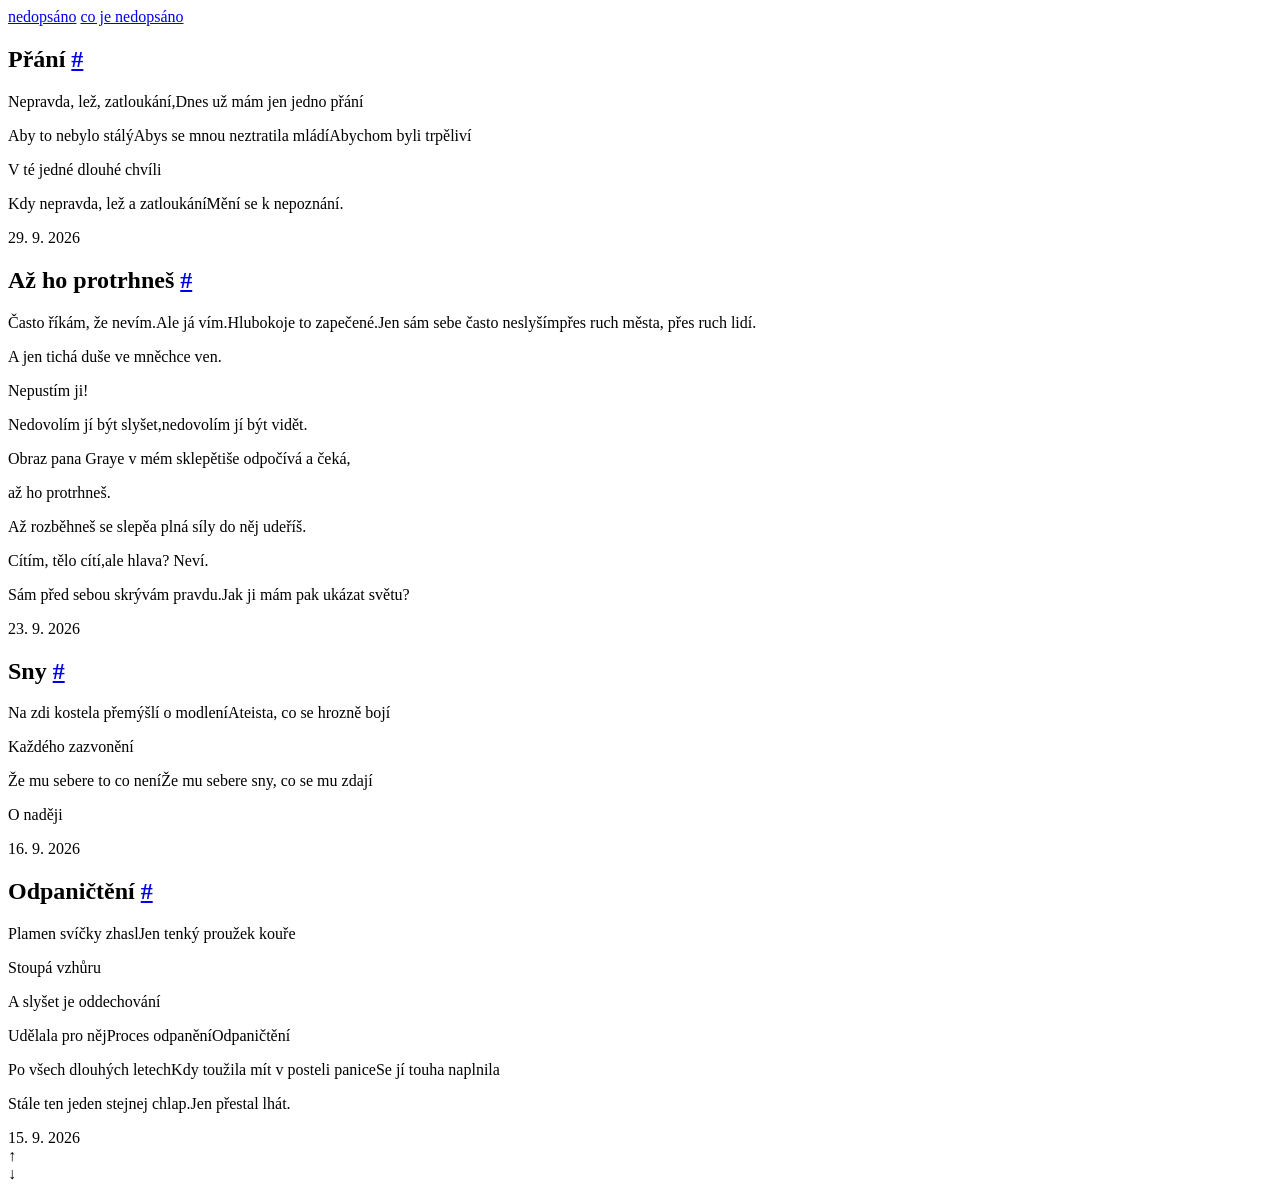
==== index.html @ bcaab164 "deploy: 2fa61394dca04aca23c899d6bff4e6251cd078d2" ====
<!DOCTYPE html>
<html lang="cs">
<head>
  <meta charset="utf-8">
  <meta name="viewport" content="width=device-width, initial-scale=1">
  <title>nedopsáno</title>
  <link rel="icon" type="image/svg+xml" href="https://nedopsano.cz/favicon.svg">
  <link rel="alternate icon" href="https://nedopsano.cz/favicon.ico">
  <link rel="stylesheet" href="https://nedopsano.cz/theme/css/style.css?v=9418cccd">
  <link rel="alternate" type="application/atom+xml" title="nedopsáno"
        href="https://nedopsano.cz/feed.atom.xml">
</head>
<body>
  <a class="corner wordmark" href="https://nedopsano.cz/">nedopsáno</a>
  <a class="corner about" href="https://nedopsano.cz/nedopsano/">co je nedopsáno</a>

  <main>
    <article class="poem" id="prani">
      <h2>Přání <a class="permalink" href="#prani" aria-label="Odkaz na tuto báseň">#</a></h2>
      <p><span class="line">Nepravda, lež, zatloukání,</span><span class="line">Dnes už mám jen jedno přání</span></p>
<p><span class="line">Aby to nebylo stálý</span><span class="line">Abys se mnou neztratila mládí</span><span class="line">Abychom byli trpěliví</span></p>
<p><span class="line">V té jedné dlouhé chvíli</span></p>
<p><span class="line">Kdy nepravda, lež a zatloukání</span><span class="line">Mění se k nepoznání.</span></p>
      <footer><time datetime="2026-09-29T00:00:00+02:00">29. 9. 2026</time></footer>
    </article>
    <article class="poem" id="az-ho-protrhnes">
      <h2>Až ho protrhneš <a class="permalink" href="#az-ho-protrhnes" aria-label="Odkaz na tuto báseň">#</a></h2>
      <p><span class="line">Často říkám, že nevím.</span><span class="line">Ale já vím.</span><span class="line">Hluboko</span><span class="line">je to zapečené.</span><span class="line">Jen sám sebe často neslyším</span><span class="line">přes ruch města, přes ruch lidí.</span></p>
<p><span class="line">A jen tichá duše ve mně</span><span class="line">chce ven.</span></p>
<p><span class="line">Nepustím ji!</span></p>
<p><span class="line">Nedovolím jí být slyšet,</span><span class="line">nedovolím jí být vidět.</span></p>
<p><span class="line">Obraz pana Graye v mém sklepě</span><span class="line">tiše odpočívá a čeká,</span></p>
<p><span class="line">až ho protrhneš.</span></p>
<p><span class="line">Až rozběhneš se slepě</span><span class="line">a plná síly do něj udeříš.</span></p>
<p><span class="line">Cítím, tělo cítí,</span><span class="line">ale hlava? Neví.</span></p>
<p><span class="line">Sám před sebou skrývám pravdu.</span><span class="line">Jak ji mám pak ukázat světu?</span></p>
      <footer><time datetime="2026-09-23T00:00:00+02:00">23. 9. 2026</time></footer>
    </article>
    <article class="poem" id="sny">
      <h2>Sny <a class="permalink" href="#sny" aria-label="Odkaz na tuto báseň">#</a></h2>
      <p><span class="line">Na zdi kostela přemýšlí o modlení</span><span class="line">Ateista, co se hrozně bojí</span></p>
<p><span class="line">Každého zazvonění</span></p>
<p><span class="line">Že mu sebere to co není</span><span class="line">Že mu sebere sny, co se mu zdají</span></p>
<p><span class="line">O naději</span></p>
      <footer><time datetime="2026-09-16T00:00:00+02:00">16. 9. 2026</time></footer>
    </article>
    <article class="poem" id="odpanicteni">
      <h2>Odpaničtění <a class="permalink" href="#odpanicteni" aria-label="Odkaz na tuto báseň">#</a></h2>
      <p><span class="line">Plamen svíčky zhasl</span><span class="line">Jen tenký proužek kouře</span></p>
<p><span class="line">Stoupá vzhůru</span></p>
<p><span class="line">A slyšet je oddechování</span></p>
<p><span class="line">Udělala pro něj</span><span class="line">Proces odpanění</span><span class="line">Odpaničtění</span></p>
<p><span class="line">Po všech dlouhých letech</span><span class="line">Kdy toužila mít v posteli panice</span><span class="line">Se jí touha naplnila</span></p>
<p><span class="line">Stále ten jeden stejnej chlap.</span><span class="line">Jen přestal lhát.</span></p>
      <footer><time datetime="2026-09-15T00:00:00+02:00">15. 9. 2026</time></footer>
    </article>
  </main>

  <div class="hint hint-up" aria-hidden="true">&uarr;</div>
  <div class="hint hint-down" aria-hidden="true">&darr;</div>
</body>
</html>
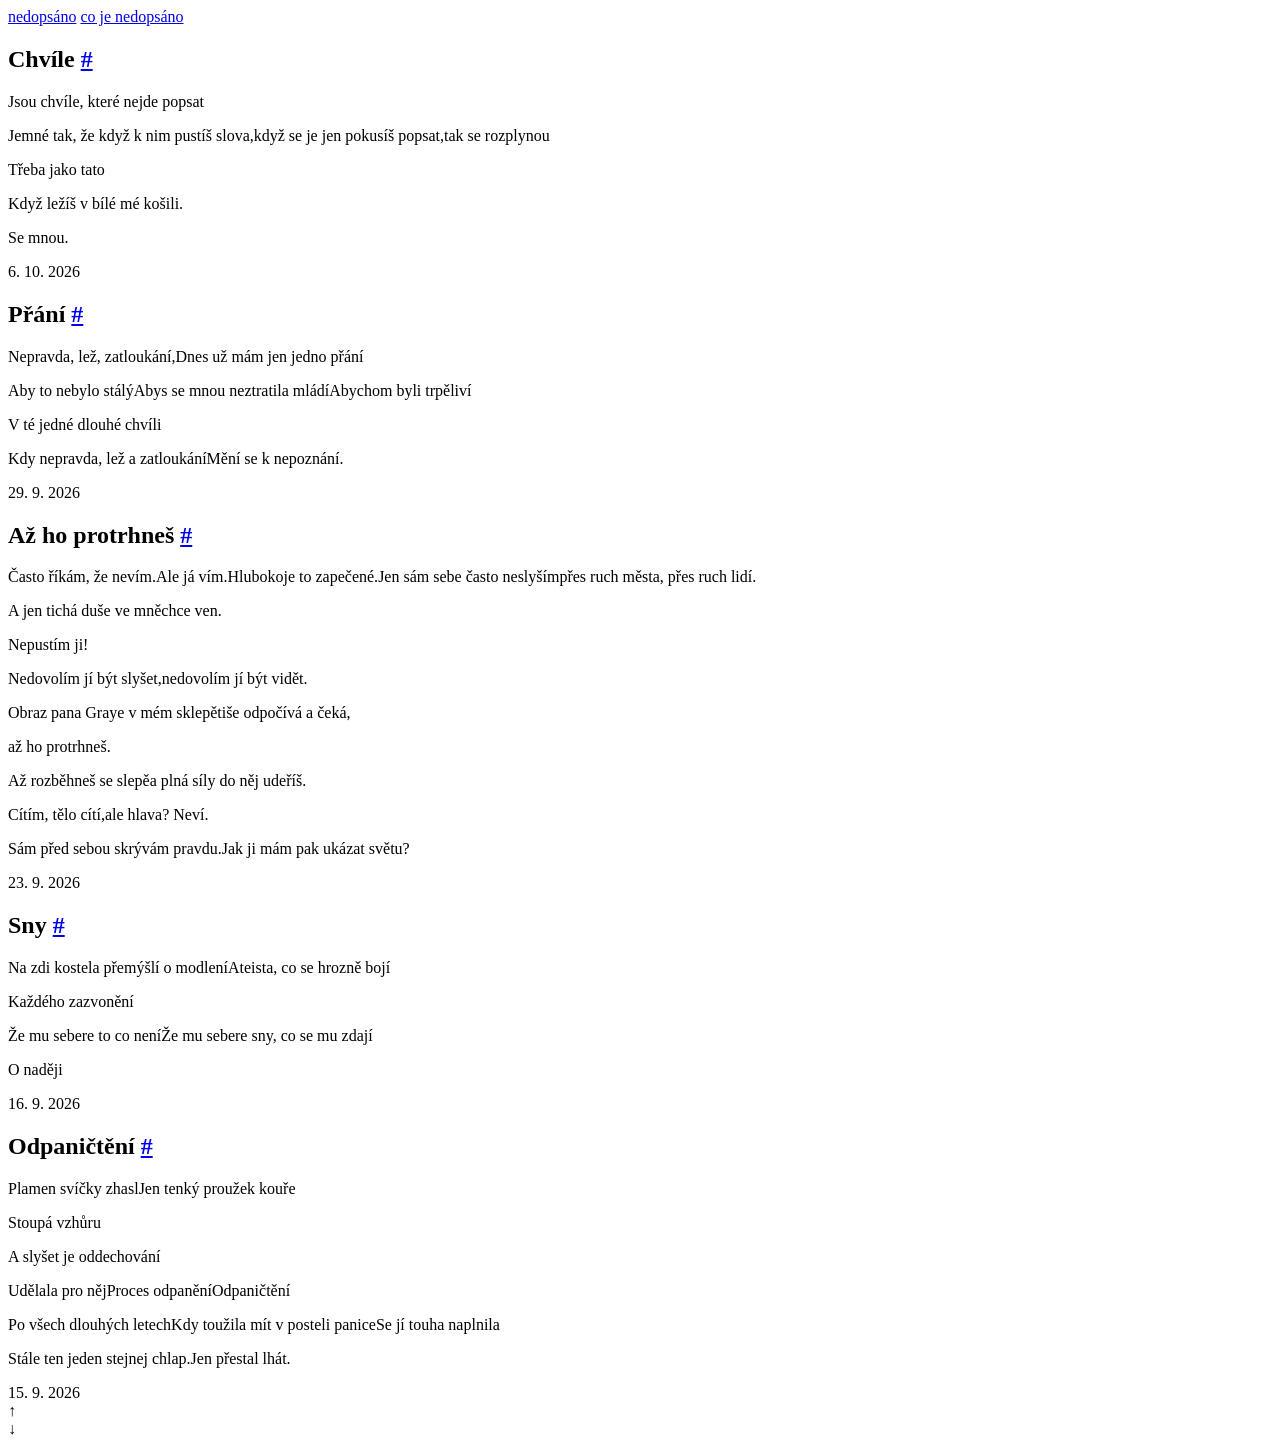
==== commit c284fd54: "deploy: cbd4d55a327df922d9d8b45896299dcbf9a0acba" ====
--- a/index.html
+++ b/index.html
@@ -4,9 +4,10 @@
   <meta charset="utf-8">
   <meta name="viewport" content="width=device-width, initial-scale=1">
   <title>nedopsáno</title>
+  <meta name="description" content="Nehledej zde dokonalost. Jen odkazy a střípky ze života, který se děje.">
   <link rel="icon" type="image/svg+xml" href="https://nedopsano.cz/favicon.svg">
   <link rel="alternate icon" href="https://nedopsano.cz/favicon.ico">
-  <link rel="stylesheet" href="https://nedopsano.cz/theme/css/style.css?v=9418cccd">
+  <link rel="stylesheet" href="https://nedopsano.cz/theme/css/style.css?v=e80733f9">
   <link rel="alternate" type="application/atom+xml" title="nedopsáno"
         href="https://nedopsano.cz/feed.atom.xml">
 </head>
@@ -15,6 +16,15 @@
   <a class="corner about" href="https://nedopsano.cz/nedopsano/">co je nedopsáno</a>
 
   <main>
+    <article class="poem" id="chvile">
+      <h2>Chvíle <a class="permalink" href="#chvile" aria-label="Odkaz na tuto báseň">#</a></h2>
+      <p><span class="line">Jsou chvíle, které nejde popsat</span></p>
+<p><span class="line">Jemné tak, že když k nim pustíš slova,</span><span class="line">když se je jen pokusíš popsat,</span><span class="line">tak se rozplynou</span></p>
+<p><span class="line">Třeba jako tato</span></p>
+<p><span class="line">Když ležíš v bílé mé košili.</span></p>
+<p><span class="line">Se mnou.</span></p>
+      <footer><time datetime="2026-10-06T00:00:00+02:00">6. 10. 2026</time></footer>
+    </article>
     <article class="poem" id="prani">
       <h2>Přání <a class="permalink" href="#prani" aria-label="Odkaz na tuto báseň">#</a></h2>
       <p><span class="line">Nepravda, lež, zatloukání,</span><span class="line">Dnes už mám jen jedno přání</span></p>
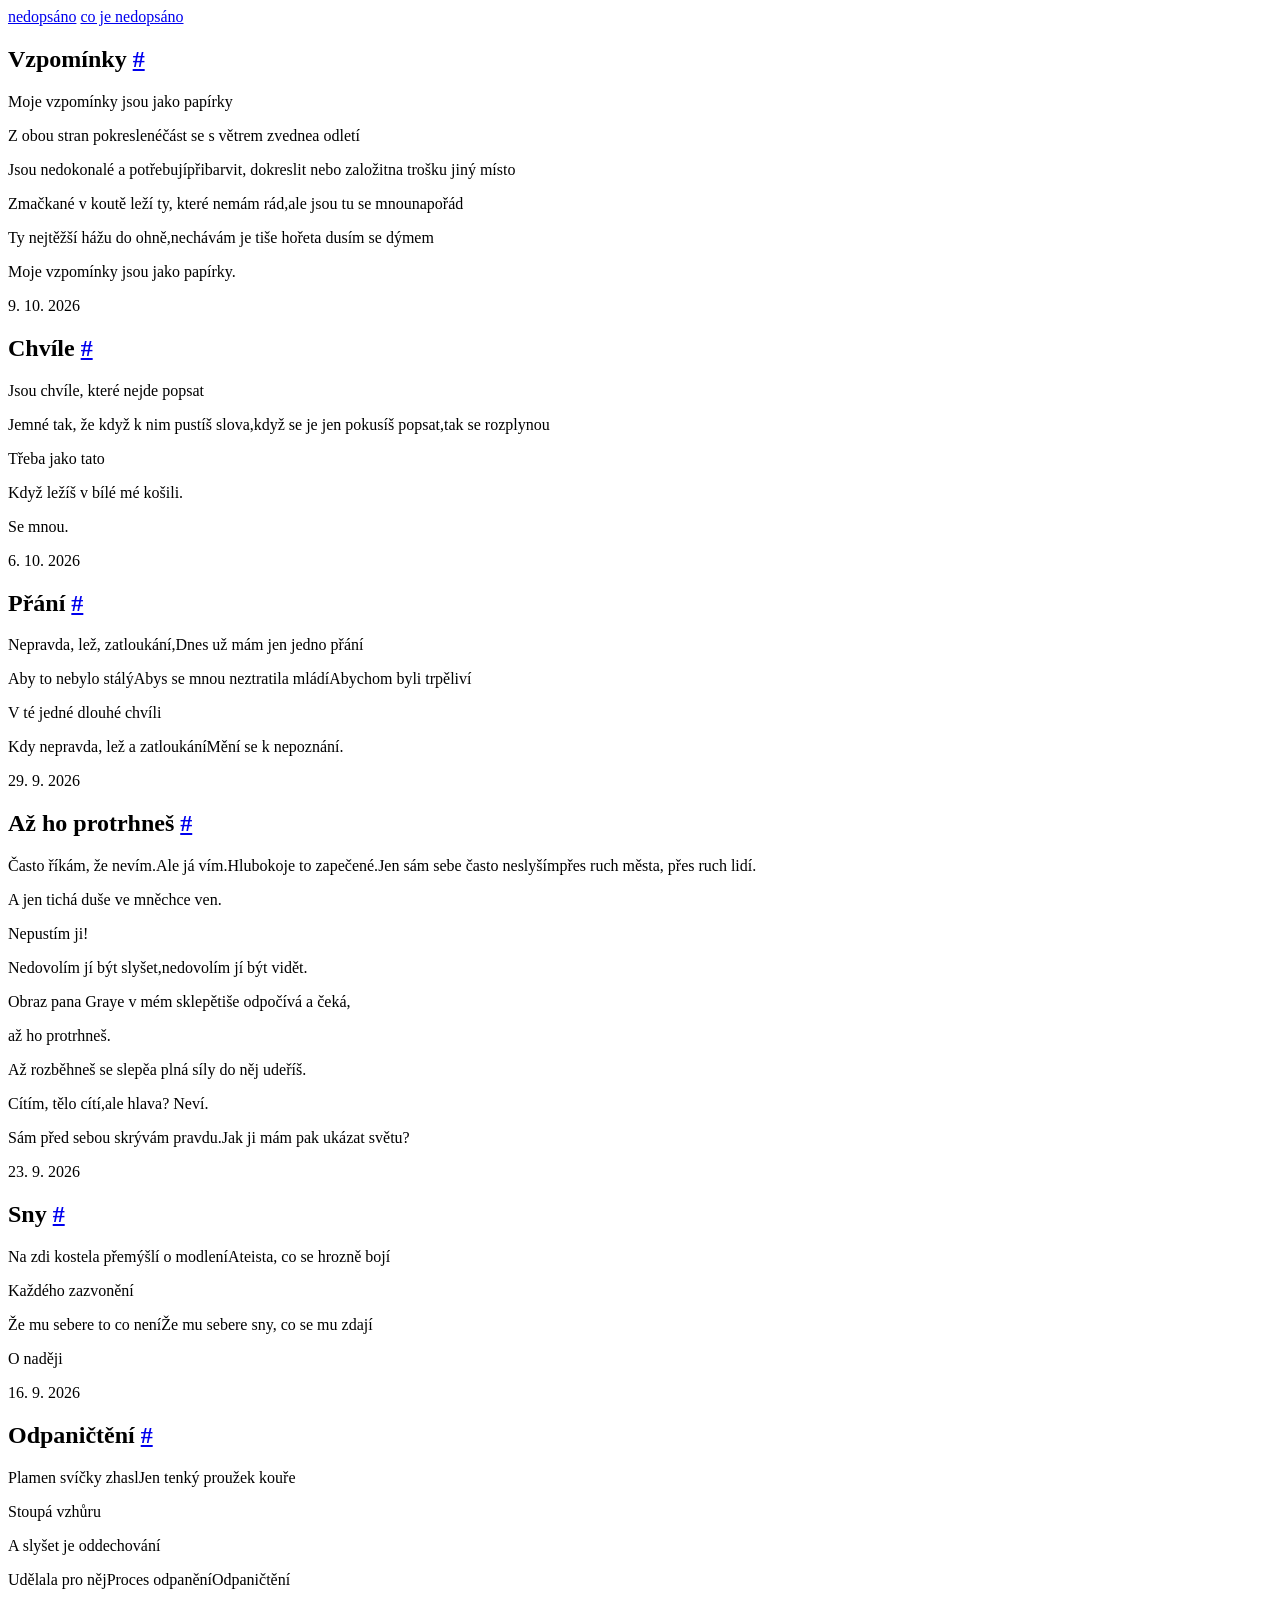
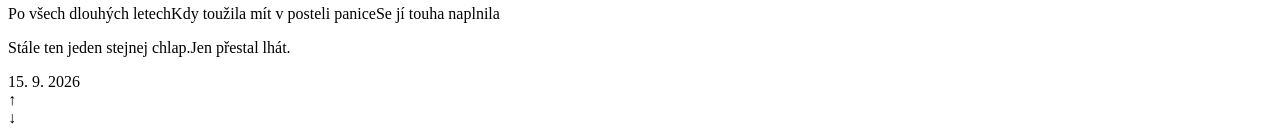
==== commit c4db94e4: "deploy: 5ded55dc6741443c85fa01c1a86ce9dbd59ffc7e" ====
--- a/index.html
+++ b/index.html
@@ -16,6 +16,16 @@
   <a class="corner about" href="https://nedopsano.cz/nedopsano/">co je nedopsáno</a>
 
   <main>
+    <article class="poem" id="vzpominky">
+      <h2>Vzpomínky <a class="permalink" href="#vzpominky" aria-label="Odkaz na tuto báseň">#</a></h2>
+      <p><span class="line">Moje vzpomínky jsou jako papírky</span></p>
+<p><span class="line">Z obou stran pokreslené</span><span class="line">část se s větrem zvedne</span><span class="line">a odletí</span></p>
+<p><span class="line">Jsou nedokonalé a potřebují</span><span class="line">přibarvit, dokreslit nebo založit</span><span class="line">na trošku jiný místo</span></p>
+<p><span class="line">Zmačkané v koutě leží ty, které nemám rád,</span><span class="line">ale jsou tu se mnou</span><span class="line">napořád</span></p>
+<p><span class="line">Ty nejtěžší hážu do ohně,</span><span class="line">nechávám je tiše hořet</span><span class="line">a dusím se dýmem</span></p>
+<p><span class="line">Moje vzpomínky jsou jako papírky.</span></p>
+      <footer><time datetime="2026-10-09T00:00:00+02:00">9. 10. 2026</time></footer>
+    </article>
     <article class="poem" id="chvile">
       <h2>Chvíle <a class="permalink" href="#chvile" aria-label="Odkaz na tuto báseň">#</a></h2>
       <p><span class="line">Jsou chvíle, které nejde popsat</span></p>
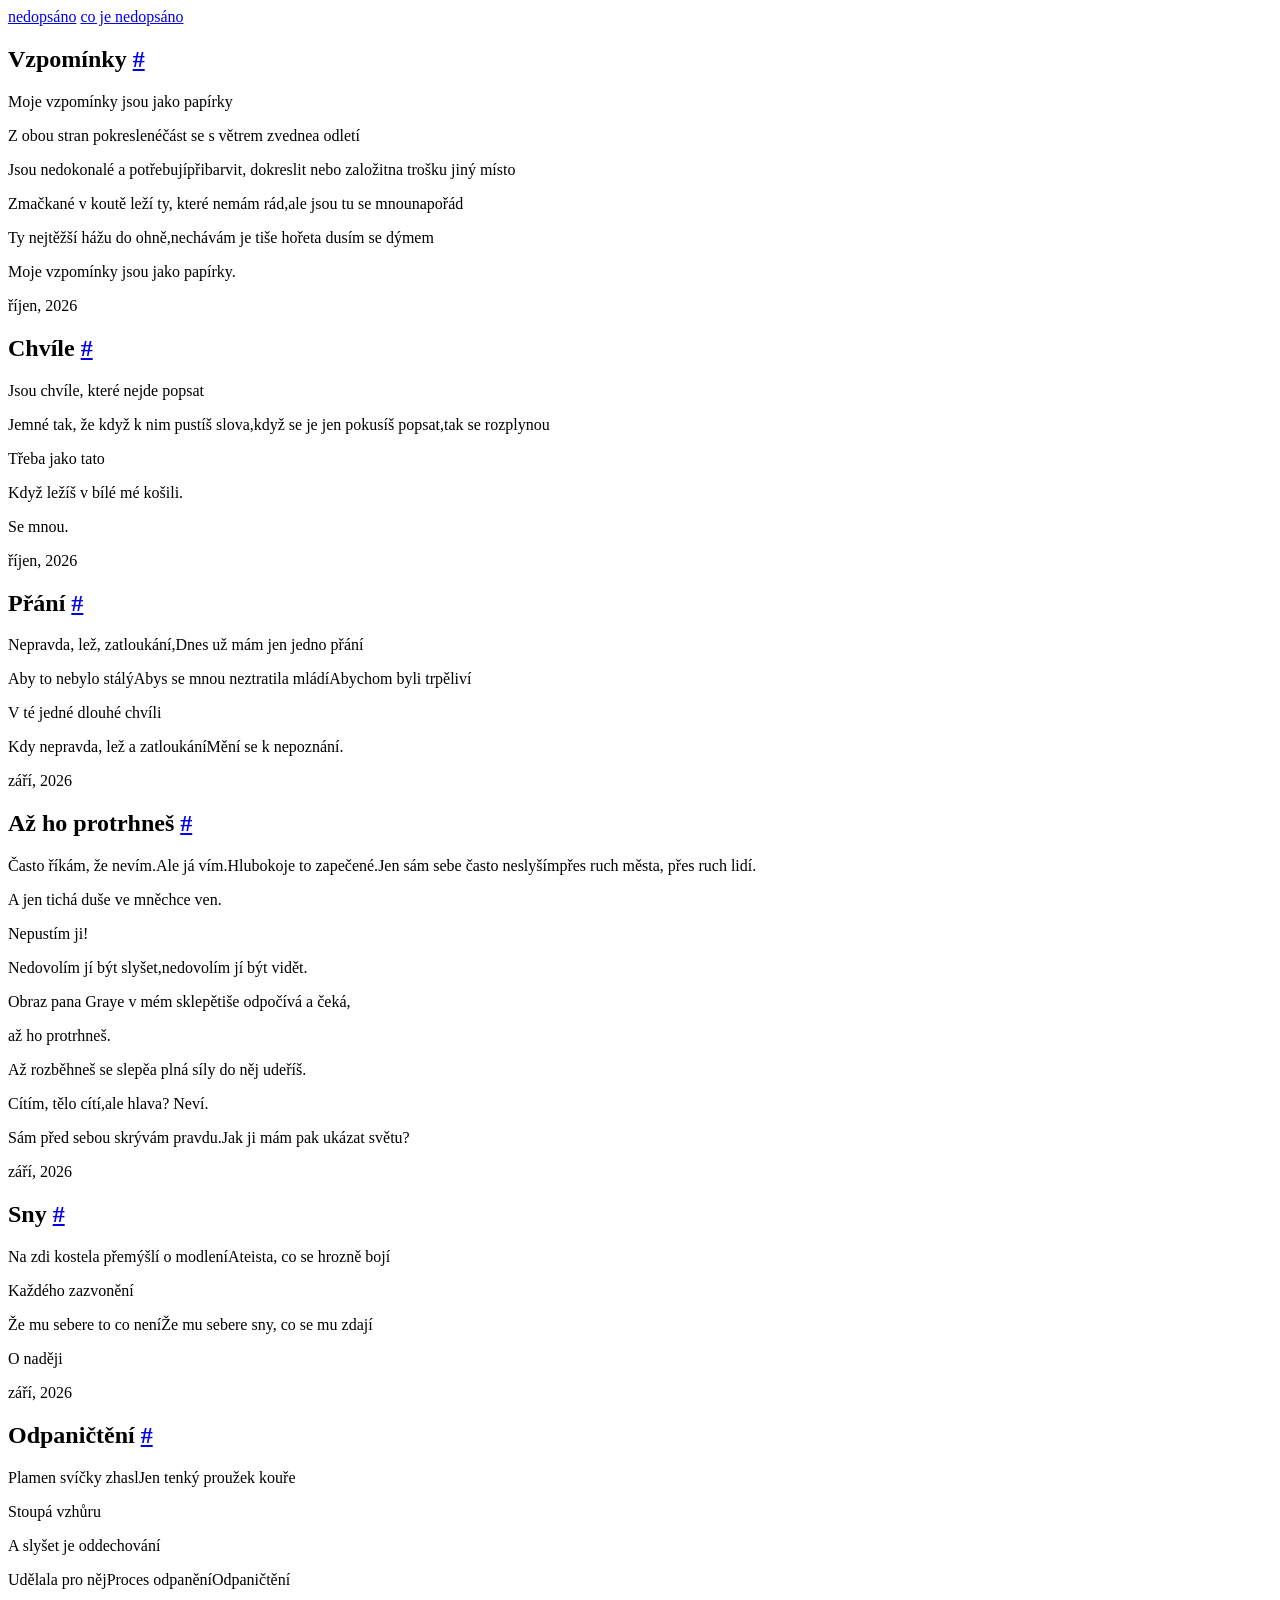
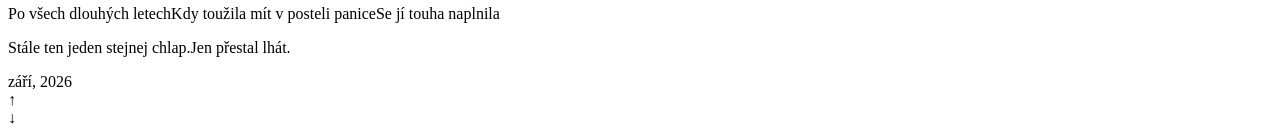
==== commit fd3b3e6d: "deploy: c55ddbd71eafa32c161d715c1e44c2c8a7daf607" ====
--- a/index.html
+++ b/index.html
@@ -24,7 +24,7 @@
 <p><span class="line">Zmačkané v koutě leží ty, které nemám rád,</span><span class="line">ale jsou tu se mnou</span><span class="line">napořád</span></p>
 <p><span class="line">Ty nejtěžší hážu do ohně,</span><span class="line">nechávám je tiše hořet</span><span class="line">a dusím se dýmem</span></p>
 <p><span class="line">Moje vzpomínky jsou jako papírky.</span></p>
-      <footer><time datetime="2026-10-09T00:00:00+02:00">9. 10. 2026</time></footer>
+      <footer><time datetime="2026-10-09T00:00:00+02:00">říjen, 2026</time></footer>
     </article>
     <article class="poem" id="chvile">
       <h2>Chvíle <a class="permalink" href="#chvile" aria-label="Odkaz na tuto báseň">#</a></h2>
@@ -33,7 +33,7 @@
 <p><span class="line">Třeba jako tato</span></p>
 <p><span class="line">Když ležíš v bílé mé košili.</span></p>
 <p><span class="line">Se mnou.</span></p>
-      <footer><time datetime="2026-10-06T00:00:00+02:00">6. 10. 2026</time></footer>
+      <footer><time datetime="2026-10-06T00:00:00+02:00">říjen, 2026</time></footer>
     </article>
     <article class="poem" id="prani">
       <h2>Přání <a class="permalink" href="#prani" aria-label="Odkaz na tuto báseň">#</a></h2>
@@ -41,7 +41,7 @@
 <p><span class="line">Aby to nebylo stálý</span><span class="line">Abys se mnou neztratila mládí</span><span class="line">Abychom byli trpěliví</span></p>
 <p><span class="line">V té jedné dlouhé chvíli</span></p>
 <p><span class="line">Kdy nepravda, lež a zatloukání</span><span class="line">Mění se k nepoznání.</span></p>
-      <footer><time datetime="2026-09-29T00:00:00+02:00">29. 9. 2026</time></footer>
+      <footer><time datetime="2026-09-29T00:00:00+02:00">září, 2026</time></footer>
     </article>
     <article class="poem" id="az-ho-protrhnes">
       <h2>Až ho protrhneš <a class="permalink" href="#az-ho-protrhnes" aria-label="Odkaz na tuto báseň">#</a></h2>
@@ -54,7 +54,7 @@
 <p><span class="line">Až rozběhneš se slepě</span><span class="line">a plná síly do něj udeříš.</span></p>
 <p><span class="line">Cítím, tělo cítí,</span><span class="line">ale hlava? Neví.</span></p>
 <p><span class="line">Sám před sebou skrývám pravdu.</span><span class="line">Jak ji mám pak ukázat světu?</span></p>
-      <footer><time datetime="2026-09-23T00:00:00+02:00">23. 9. 2026</time></footer>
+      <footer><time datetime="2026-09-23T00:00:00+02:00">září, 2026</time></footer>
     </article>
     <article class="poem" id="sny">
       <h2>Sny <a class="permalink" href="#sny" aria-label="Odkaz na tuto báseň">#</a></h2>
@@ -62,7 +62,7 @@
 <p><span class="line">Každého zazvonění</span></p>
 <p><span class="line">Že mu sebere to co není</span><span class="line">Že mu sebere sny, co se mu zdají</span></p>
 <p><span class="line">O naději</span></p>
-      <footer><time datetime="2026-09-16T00:00:00+02:00">16. 9. 2026</time></footer>
+      <footer><time datetime="2026-09-16T00:00:00+02:00">září, 2026</time></footer>
     </article>
     <article class="poem" id="odpanicteni">
       <h2>Odpaničtění <a class="permalink" href="#odpanicteni" aria-label="Odkaz na tuto báseň">#</a></h2>
@@ -72,7 +72,7 @@
 <p><span class="line">Udělala pro něj</span><span class="line">Proces odpanění</span><span class="line">Odpaničtění</span></p>
 <p><span class="line">Po všech dlouhých letech</span><span class="line">Kdy toužila mít v posteli panice</span><span class="line">Se jí touha naplnila</span></p>
 <p><span class="line">Stále ten jeden stejnej chlap.</span><span class="line">Jen přestal lhát.</span></p>
-      <footer><time datetime="2026-09-15T00:00:00+02:00">15. 9. 2026</time></footer>
+      <footer><time datetime="2026-09-15T00:00:00+02:00">září, 2026</time></footer>
     </article>
   </main>
 
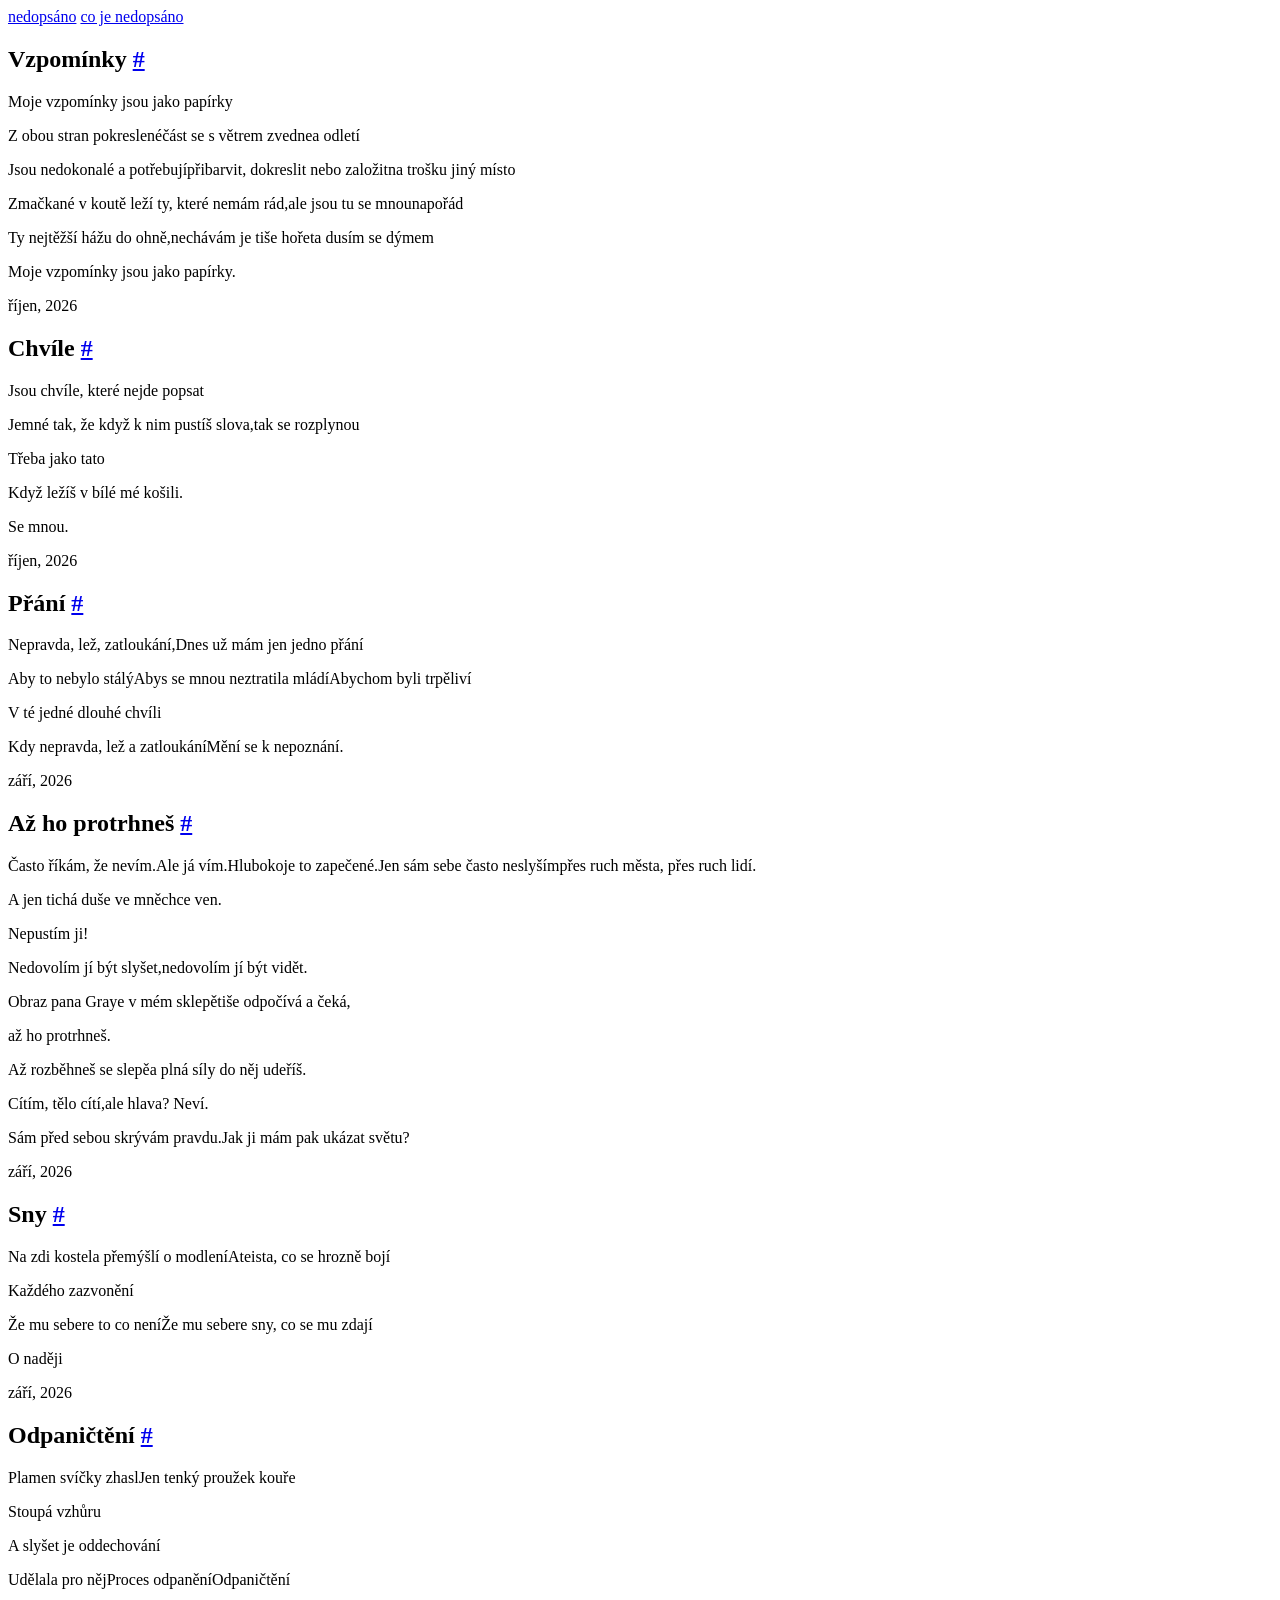
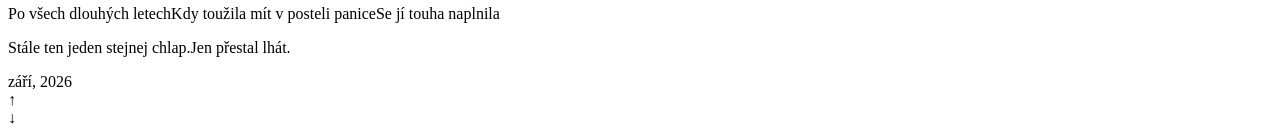
==== commit 629ac76f: "deploy: dfb0881ebf6b9ecd801879d579b0a5dae68053d8" ====
--- a/index.html
+++ b/index.html
@@ -29,7 +29,7 @@
     <article class="poem" id="chvile">
       <h2>Chvíle <a class="permalink" href="#chvile" aria-label="Odkaz na tuto báseň">#</a></h2>
       <p><span class="line">Jsou chvíle, které nejde popsat</span></p>
-<p><span class="line">Jemné tak, že když k nim pustíš slova,</span><span class="line">když se je jen pokusíš popsat,</span><span class="line">tak se rozplynou</span></p>
+<p><span class="line">Jemné tak, že když k nim pustíš slova,</span><span class="line">tak se rozplynou</span></p>
 <p><span class="line">Třeba jako tato</span></p>
 <p><span class="line">Když ležíš v bílé mé košili.</span></p>
 <p><span class="line">Se mnou.</span></p>
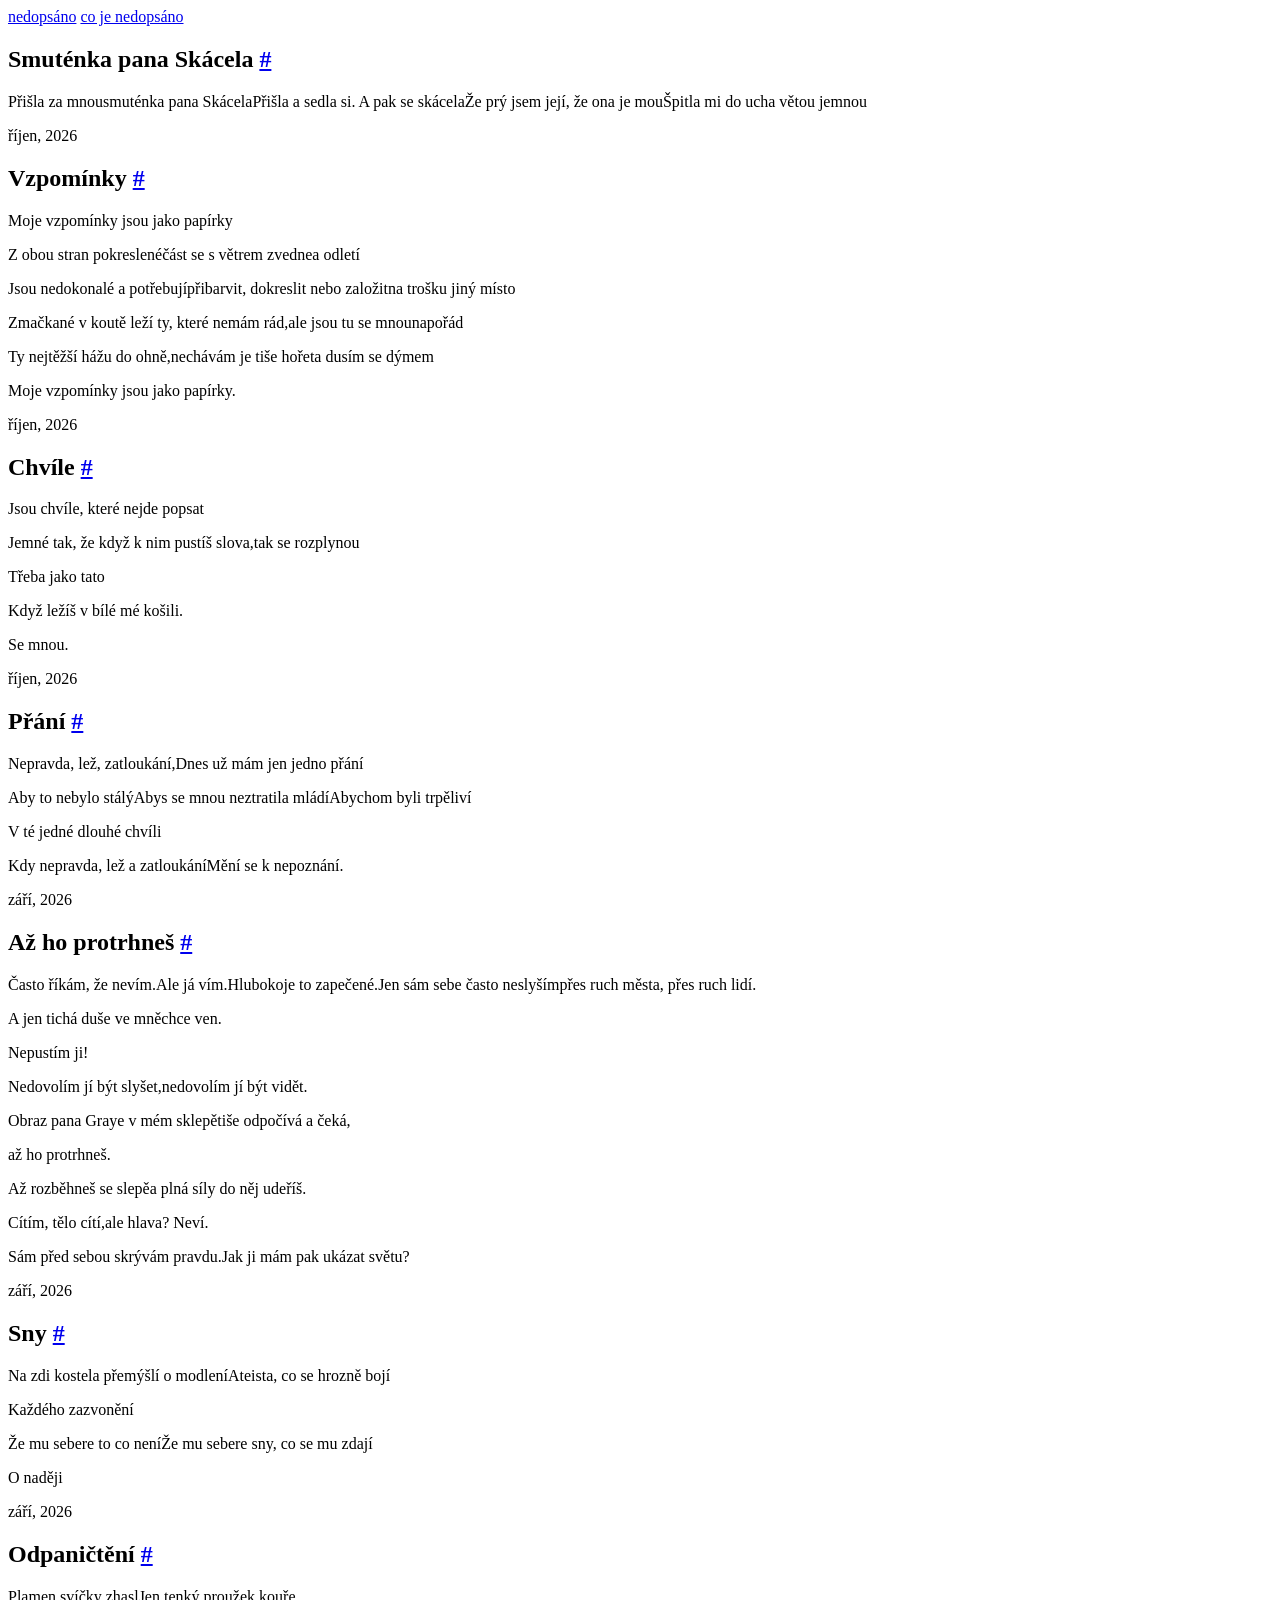
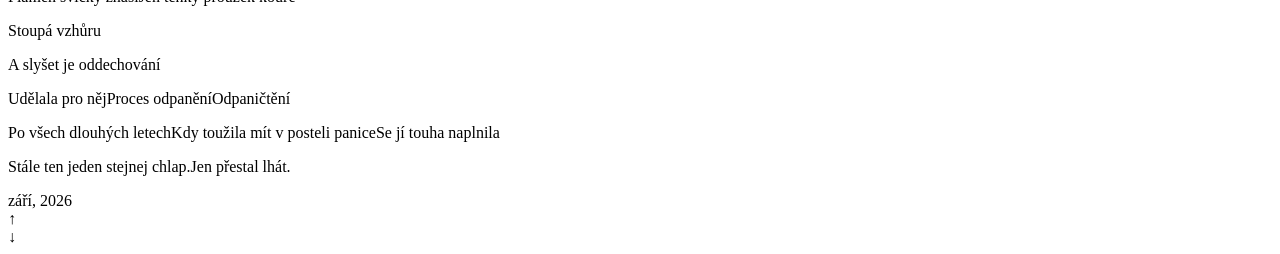
==== commit 8297cbd9: "deploy: 186163b4b7cc3796782194bbd124341f201d3ffe" ====
--- a/index.html
+++ b/index.html
@@ -16,6 +16,11 @@
   <a class="corner about" href="https://nedopsano.cz/nedopsano/">co je nedopsáno</a>
 
   <main>
+    <article class="poem" id="smutenka-pana-skacela">
+      <h2>Smuténka pana Skácela <a class="permalink" href="#smutenka-pana-skacela" aria-label="Odkaz na tuto báseň">#</a></h2>
+      <p><span class="line">Přišla za mnou</span><span class="line">smuténka pana Skácela</span><span class="line">Přišla a sedla si. A pak se skácela</span><span class="line">Že prý jsem její, že ona je mou</span><span class="line">Špitla mi do ucha větou jemnou</span></p>
+      <footer><time datetime="2026-10-20T00:00:00+02:00">říjen, 2026</time></footer>
+    </article>
     <article class="poem" id="vzpominky">
       <h2>Vzpomínky <a class="permalink" href="#vzpominky" aria-label="Odkaz na tuto báseň">#</a></h2>
       <p><span class="line">Moje vzpomínky jsou jako papírky</span></p>
